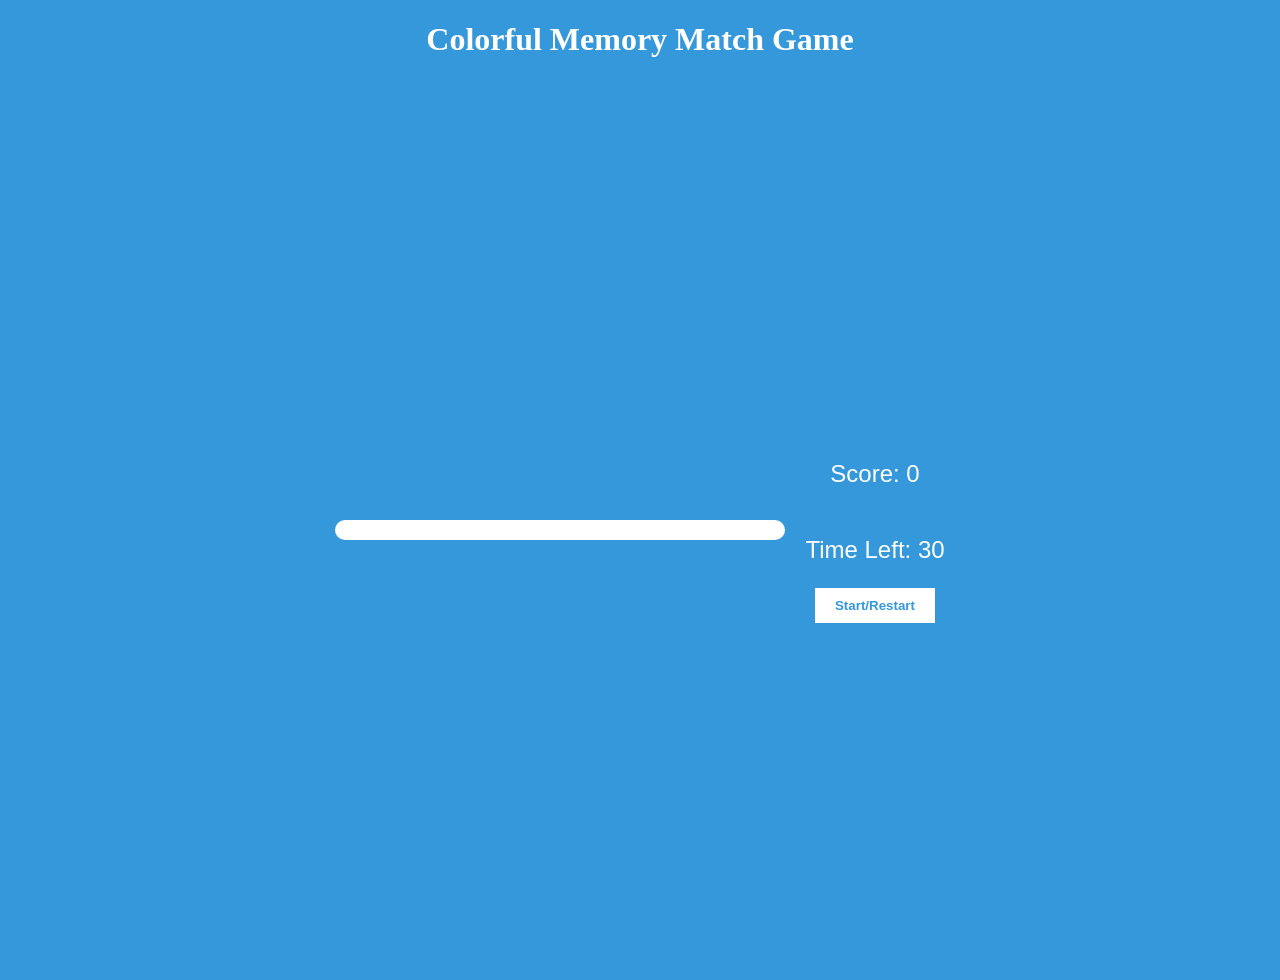
==== colorfulMemoryGame/colorful_memory_game.html @ 797feaf4 "Intial ColorfulMemoryGame" ====
<!doctype html>
<html>
  <head>
    <title>Colorful Memory Match Game</title>
    <link rel="stylesheet" href="colorful_memory_game.css" />
  </head>

  <body>
    <h1>Colorful Memory Match Game</h1>
    <div class="container">
      <div id="game-container">
        <!-- Cards will be generated dynamically using JavaScript -->
      </div>
      <div class="startMain">
        <p id="score">Score: 0</p>
        <p id="timer">Time Left: 30</p>
        <button id="startbtn">Start/Restart</button>
      </div>
    </div>
    <script src="./colorful_memory_game.js"></script>
  </body>
</html>
---- colorfulMemoryGame/colorful_memory_game.css ----
body {
  padding: 0;
  margin: 0;
  background-color: #3498db;
  box-sizing: border-box;
}

.container {
  font-family: Arial, sans-serif;
  background-color: #3498db;
  display: flex;
  justify-content: center;
  align-items: center;
  height: 100vh;
}

.startMain {
  margin-left: 20px;
  display: flex;
  align-items: center;
  flex-direction: column;
}

h1 {
  color: #fff;
  text-align: center;
}

#game-container {
  display: grid;
  grid-template-columns: repeat(4, 100px);
  grid-gap: 10px;
  background-color: #fff;
  padding: 10px;
  border-radius: 10px;
}

.card {
  width: 100px;
  height: 100px;
  background-color: #ddd;
  display: flex;
  justify-content: center;
  align-items: center;
  font-size: 20px;
  cursor: pointer;
  transition: background-color 0.3s;
  border-radius: 5px;
}

.matched {
  background-color: #4caf50;
  color: #fff;
}

#score {
  text-align: center;
  font-size: 24px;
  color: #fff;
}

#timer {
  text-align: center;
  font-size: 24px;
  color: #fff;
}

#startbtn {
  padding: 10px 20px;
  background-color: white;
  color: #3498db;
  border: none;
  font-weight: 900;
}
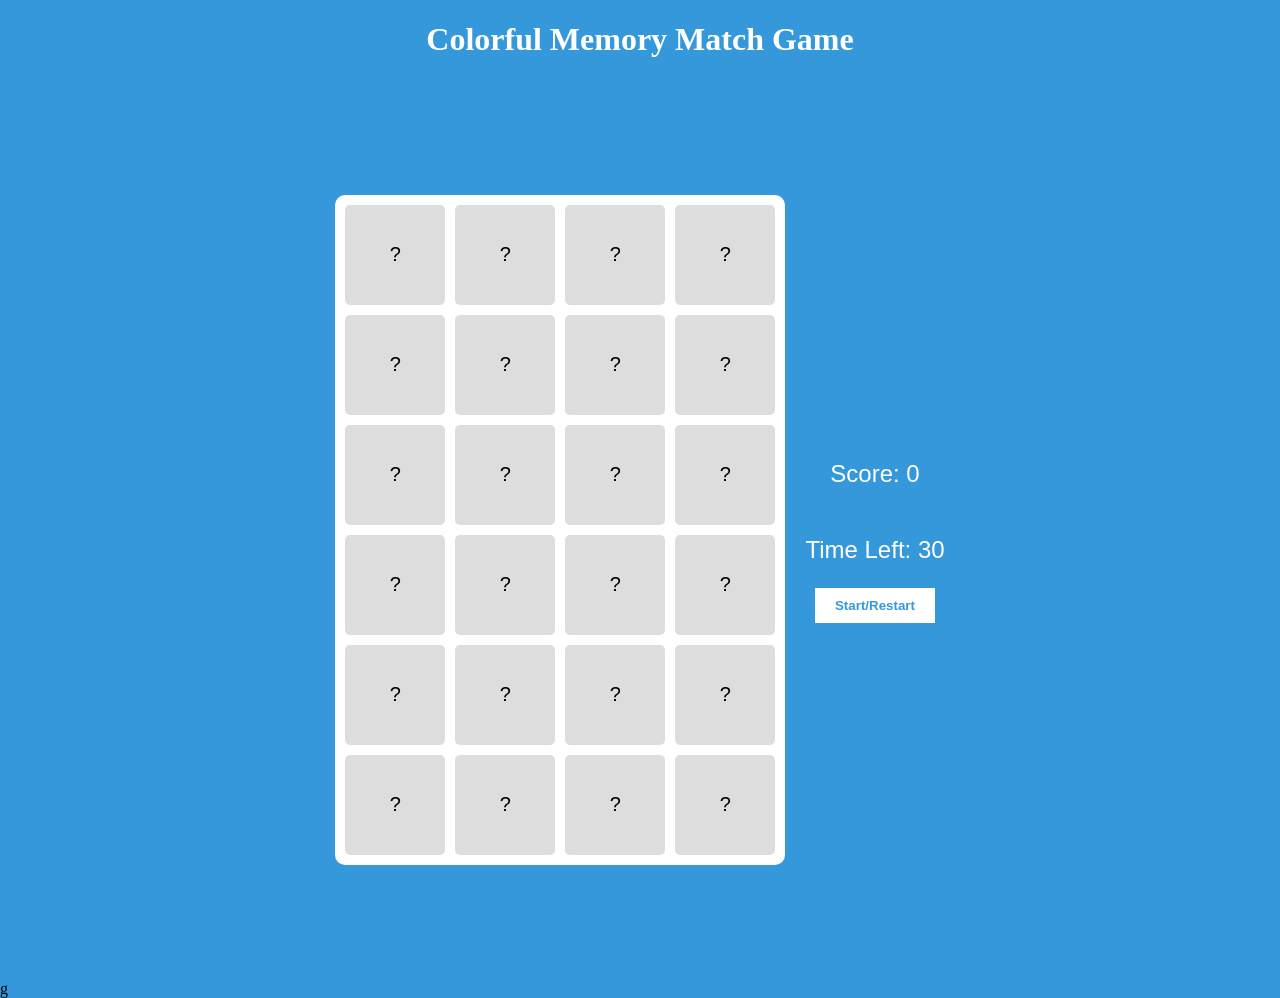
==== commit 52e3ff95: "Add js code to ColorfulMemoryGame" ====
--- a/colorfulMemoryGame/colorful_memory_game.html
+++ b/colorfulMemoryGame/colorful_memory_game.html
@@ -20,3 +20,4 @@
     <script src="./colorful_memory_game.js"></script>
   </body>
 </html>
+g
